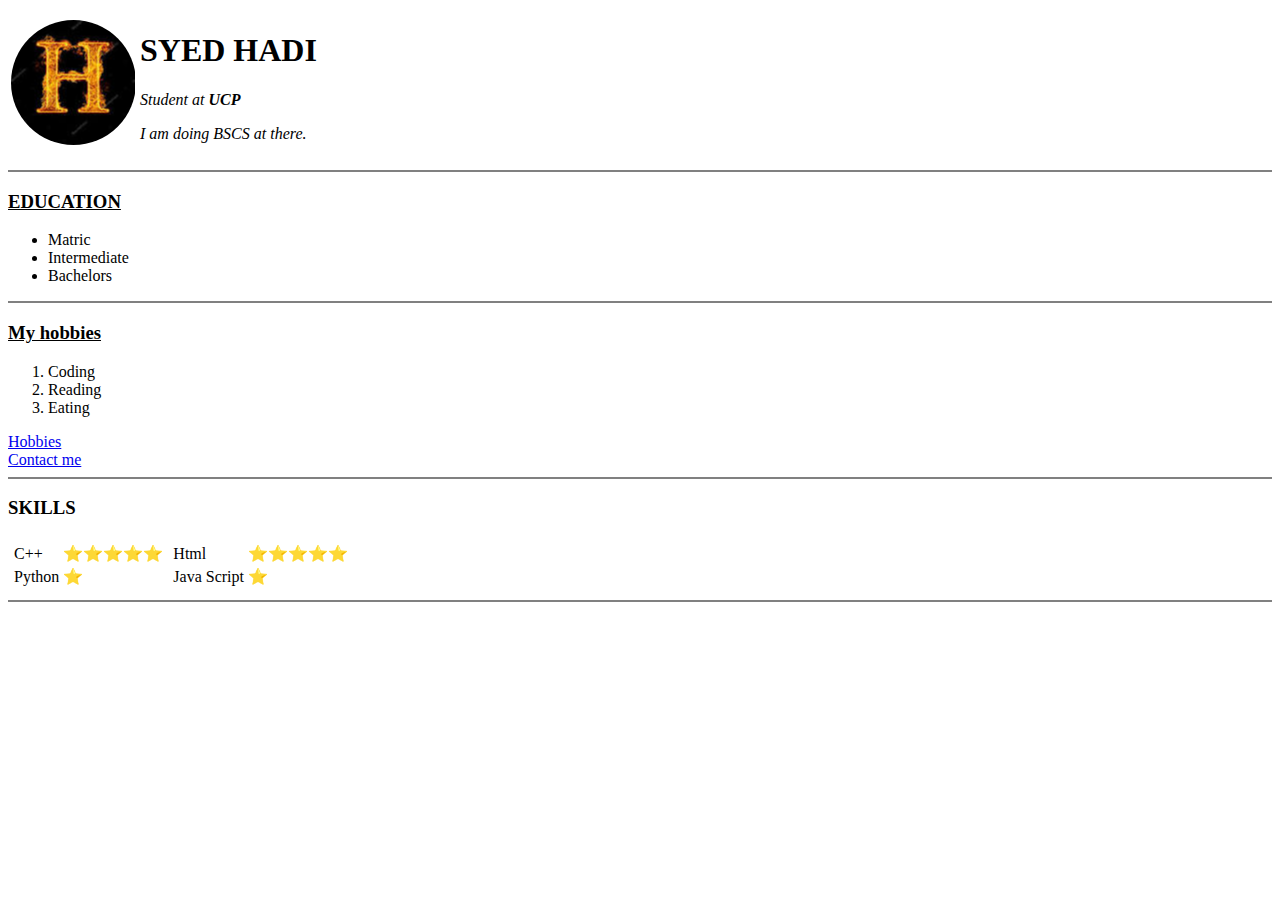
==== index.html @ 0677054f "add cv files" ====
<!DOCTYPE html>
<html lang="en" dir="ltr">

<head>
  <meta charset="utf-8">
  <title>hadi personal site</title>
</head>

<body>
  <table>
    <td><img src="h.png" alt="h image"></td>
    <td>
      <h1>SYED HADI</h1>
      <p><em>Student at <strong>UCP</strong></em></p>
      <p><em>I am doing BSCS at there.</em></p>
    </td>
  </table>
  <hr noshade>
  <h3><u>EDUCATION</u></h3>
  <ul>
    <li>Matric</li>
    <li>Intermediate</li>
    <li>Bachelors</li>
  </ul>
  <hr noshade>
  <h3><u>My hobbies</u></h3>
  <ol>
    <li>Coding</li>
    <li>Reading</li>
    <li>Eating</li>
  </ol>
  <a href="hobbies.html">Hobbies</a>
  <br>
  <a href="contact.html">Contact me</a>
  <hr noshade>
  <h3>SKILLS</h3>
  <table>
    <tr>
      <td>
        <table>
          <tr>
            <td>C++</td>
            <td>&#11088;&#11088;&#11088;&#11088;&#11088;</td>
          </tr>
          <tr>
            <td>Python</td>
            <td>&#11088;</td>
          </tr>
        </table>
      </td>
      <td>
        <table>
          <tr>
            <td>Html</td>
            <td>&#11088;&#11088;&#11088;&#11088;&#11088;</td>
          </tr>
          <tr>
            <td>Java Script</td>
            <td>&#11088;</td>
          </tr>
        </table>
      </td>
    </tr>
  </table>
  <hr noshade>
</body>

</html>
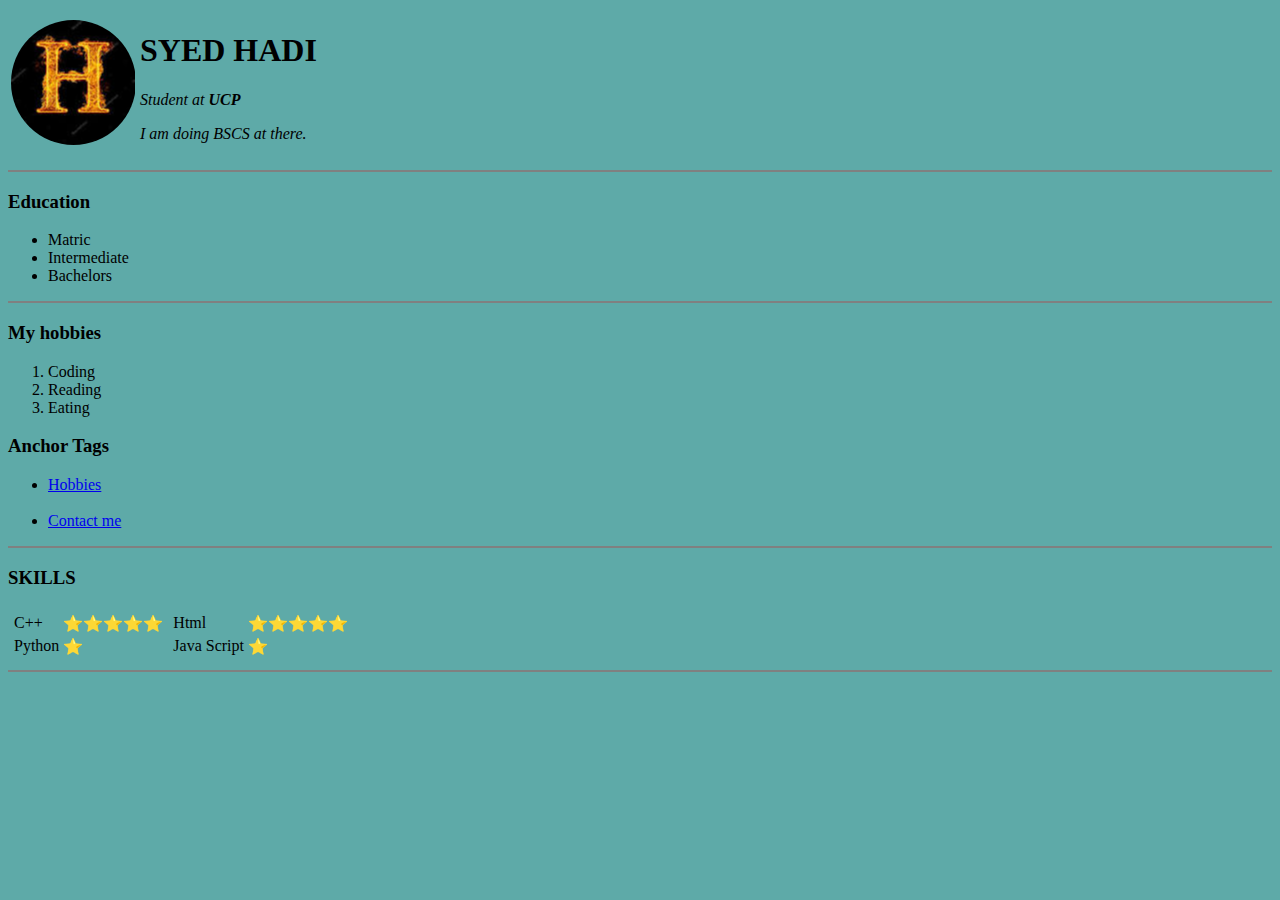
==== commit 63ba653f: "Add files via upload" ====
--- a/index.html
+++ b/index.html
@@ -6,7 +6,7 @@
   <title>hadi personal site</title>
 </head>
 
-<body>
+<body style="background-color: #5eaaa8;">
   <table>
     <td><img src="h.png" alt="h image"></td>
     <td>
@@ -16,22 +16,25 @@
     </td>
   </table>
   <hr noshade>
-  <h3><u>EDUCATION</u></h3>
+  <h3>Education</h3>
   <ul>
     <li>Matric</li>
     <li>Intermediate</li>
     <li>Bachelors</li>
   </ul>
   <hr noshade>
-  <h3><u>My hobbies</u></h3>
+  <h3>My hobbies</h3>
   <ol>
     <li>Coding</li>
     <li>Reading</li>
     <li>Eating</li>
   </ol>
-  <a href="hobbies.html">Hobbies</a>
-  <br>
-  <a href="contact.html">Contact me</a>
+  <h3>Anchor Tags</h3>
+  <ul>
+    <li><a href="hobbies.html">Hobbies</a></li>
+    <br>
+    <li><a href="contact.html">Contact me</a></li>
+  </ul>
   <hr noshade>
   <h3>SKILLS</h3>
   <table>
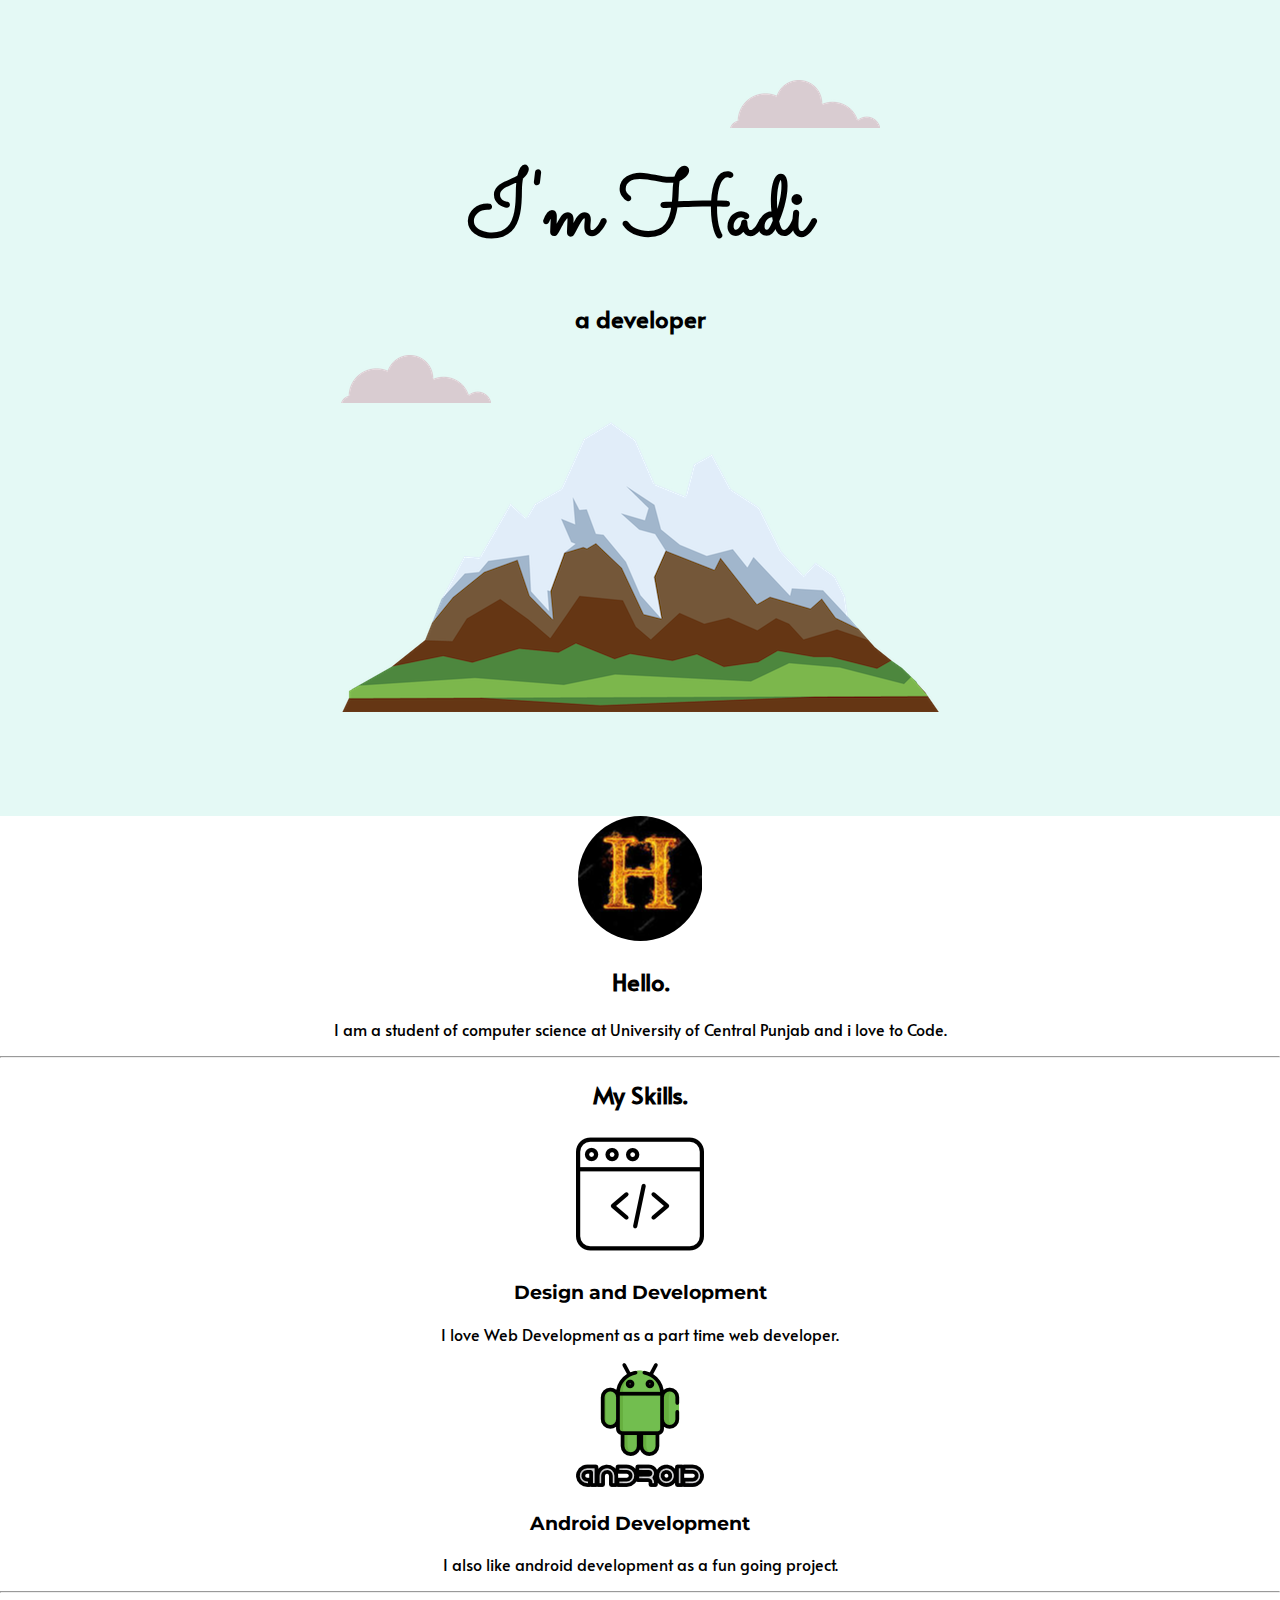
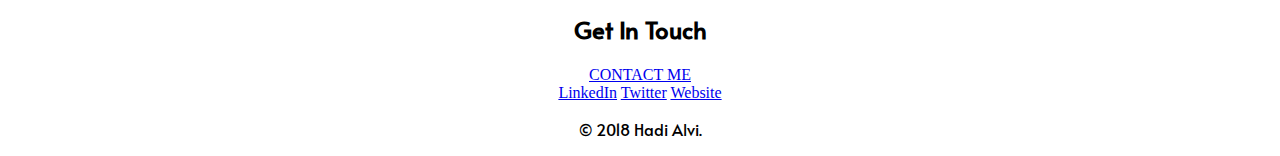
==== commit 88f67794: "Add files via upload" ====
--- a/index.html
+++ b/index.html
@@ -1,71 +1,55 @@
 <!DOCTYPE html>
 <html lang="en" dir="ltr">
+  <head>
+    <meta charset="utf-8">
+    <title>Hadi Site</title>
+    <link rel="stylesheet" href="css/style.css">
+    <link rel="icon" href="favicon.ico">
+    <link href="https://fonts.googleapis.com/css2?family=Alata&display=swap" rel="stylesheet">
+    <link href="https://fonts.googleapis.com/css2?family=Merriweather:wght@300&family=Montserrat:wght@100&family=Sacramento&display=swap" rel="stylesheet">
+  </head>
+  <body>
+    <div class="topcontainer">
+      <img class="top-cloud" src="images/cloud.png" alt="cloud-img">
+      <h1>I'm Hadi</h1>
+      <h2>a developer</h2>
+      <img class="bottom-cloud" src="images/cloud.png" alt="cloud-img">
+      <img src="images/mountain.png" alt="mountain-img">
+    </div>
+    <div class="middle-container">
+      <div class="profile">
+        <img src="images/circle-cropped.png" alt="my-picture">
+        <h2>Hello.</h2>
+        <p>I am a student of computer science at University of Central Punjab and i love to Code.</p>
+      </div>
+      <hr>
+      <div class="skills">
+        <h2>My Skills.</h2>
+        <div class="skill-row">
+          <img class="web" src="images/code.png" alt="skills">
+          <h3>Design and Development</h3>
+          <p>I love Web Development as a part time web developer.</p>
+        </div>
+        <div class="skill-row">
+          <img class="android" src="images/android.png" alt="skills">
+          <h3>Android Development</h3>
+          <p>I also like android development as a fun going project.</p>
+        </div>
+      </div>
+      <hr>
+      <div class="contact-me">
+        <h2>Get In Touch</h2>
+        <a class="btn" href="mailto:name@email.com">CONTACT ME</a>
+      </div>
+    </div>
 
-<head>
-  <meta charset="utf-8">
-  <title>hadi personal site</title>
-</head>
 
-<body style="background-color: #5eaaa8;">
-  <table>
-    <td><img src="h.png" alt="h image"></td>
-    <td>
-      <h1>SYED HADI</h1>
-      <p><em>Student at <strong>UCP</strong></em></p>
-      <p><em>I am doing BSCS at there.</em></p>
-    </td>
-  </table>
-  <hr noshade>
-  <h3>Education</h3>
-  <ul>
-    <li>Matric</li>
-    <li>Intermediate</li>
-    <li>Bachelors</li>
-  </ul>
-  <hr noshade>
-  <h3>My hobbies</h3>
-  <ol>
-    <li>Coding</li>
-    <li>Reading</li>
-    <li>Eating</li>
-  </ol>
-  <h3>Anchor Tags</h3>
-  <ul>
-    <li><a href="hobbies.html">Hobbies</a></li>
-    <br>
-    <li><a href="contact.html">Contact me</a></li>
-  </ul>
-  <hr noshade>
-  <h3>SKILLS</h3>
-  <table>
-    <tr>
-      <td>
-        <table>
-          <tr>
-            <td>C++</td>
-            <td>&#11088;&#11088;&#11088;&#11088;&#11088;</td>
-          </tr>
-          <tr>
-            <td>Python</td>
-            <td>&#11088;</td>
-          </tr>
-        </table>
-      </td>
-      <td>
-        <table>
-          <tr>
-            <td>Html</td>
-            <td>&#11088;&#11088;&#11088;&#11088;&#11088;</td>
-          </tr>
-          <tr>
-            <td>Java Script</td>
-            <td>&#11088;</td>
-          </tr>
-        </table>
-      </td>
-    </tr>
-  </table>
-  <hr noshade>
-</body>
+    <div class="bottom-container">
+      <a class="footer-link" href="https://www.linkedin.com/">LinkedIn</a>
+      <a class="footer-link" href="https://twitter.com/">Twitter</a>
+      <a class="footer-link" href="https://www.appbrewery.co/">Website</a>
+      <p>© 2018 Hadi Alvi.</p>
+    </div>
 
+  </body>
 </html>
--- a/css/style.css
+++ b/css/style.css
@@ -0,0 +1,37 @@
+body{
+  margin: 0;
+  text-align: center;
+}
+h1{
+  font-size: 5.62rem;
+  margin: 50px auto 0 auto;
+  font-family: 'Sacramento', cursive;
+}
+h2{
+  font-family: 'Alata', sans-serif;
+}
+h3{
+  font-family: 'Montserrat', sans-serif;
+}
+p{
+  font-family: 'Alata', sans-serif;
+}
+.topcontainer{
+    background-color: #E4F9F5;
+    position: relative;
+    padding: 100px;
+}
+.middle-container{
+
+}
+.bottom-container{
+
+}
+.bottom-cloud{
+  position: absolute;
+}
+.top-cloud{
+  position: absolute;
+  right: 400px;
+  top: 80px;
+}
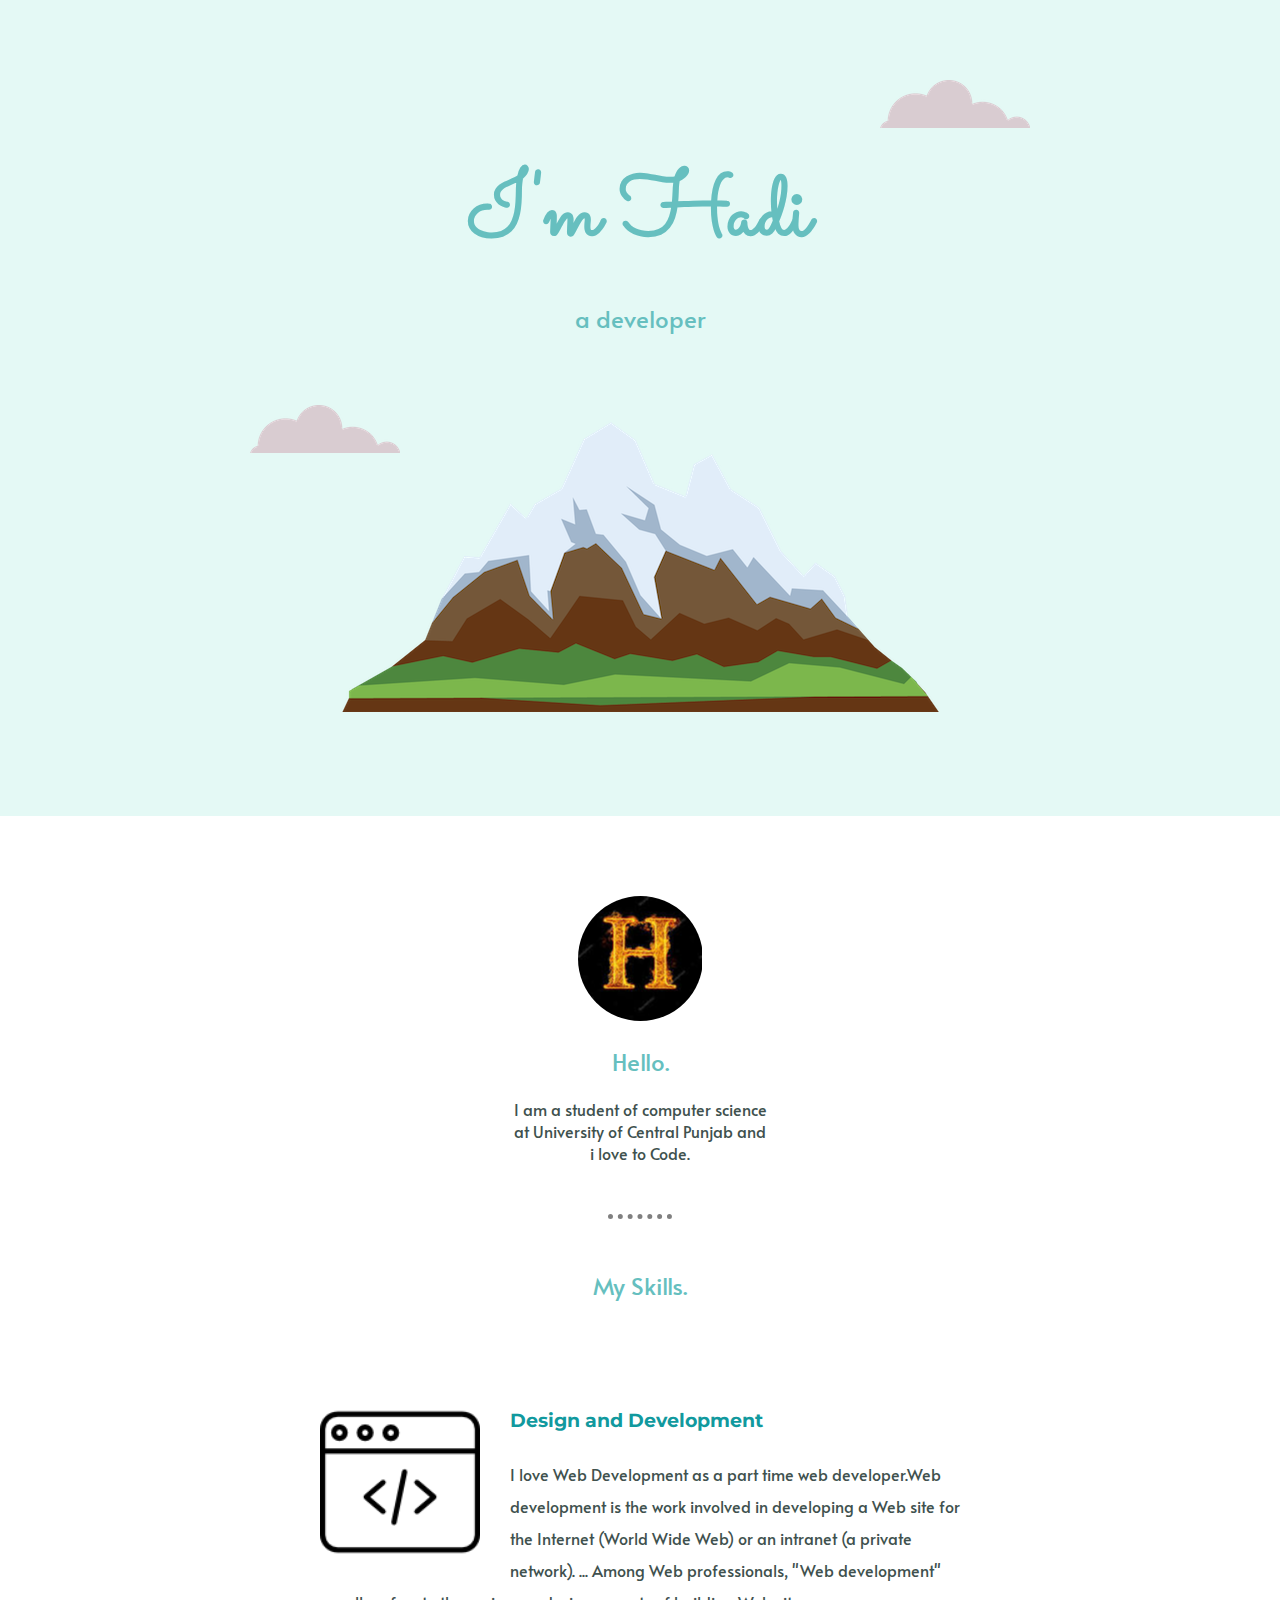
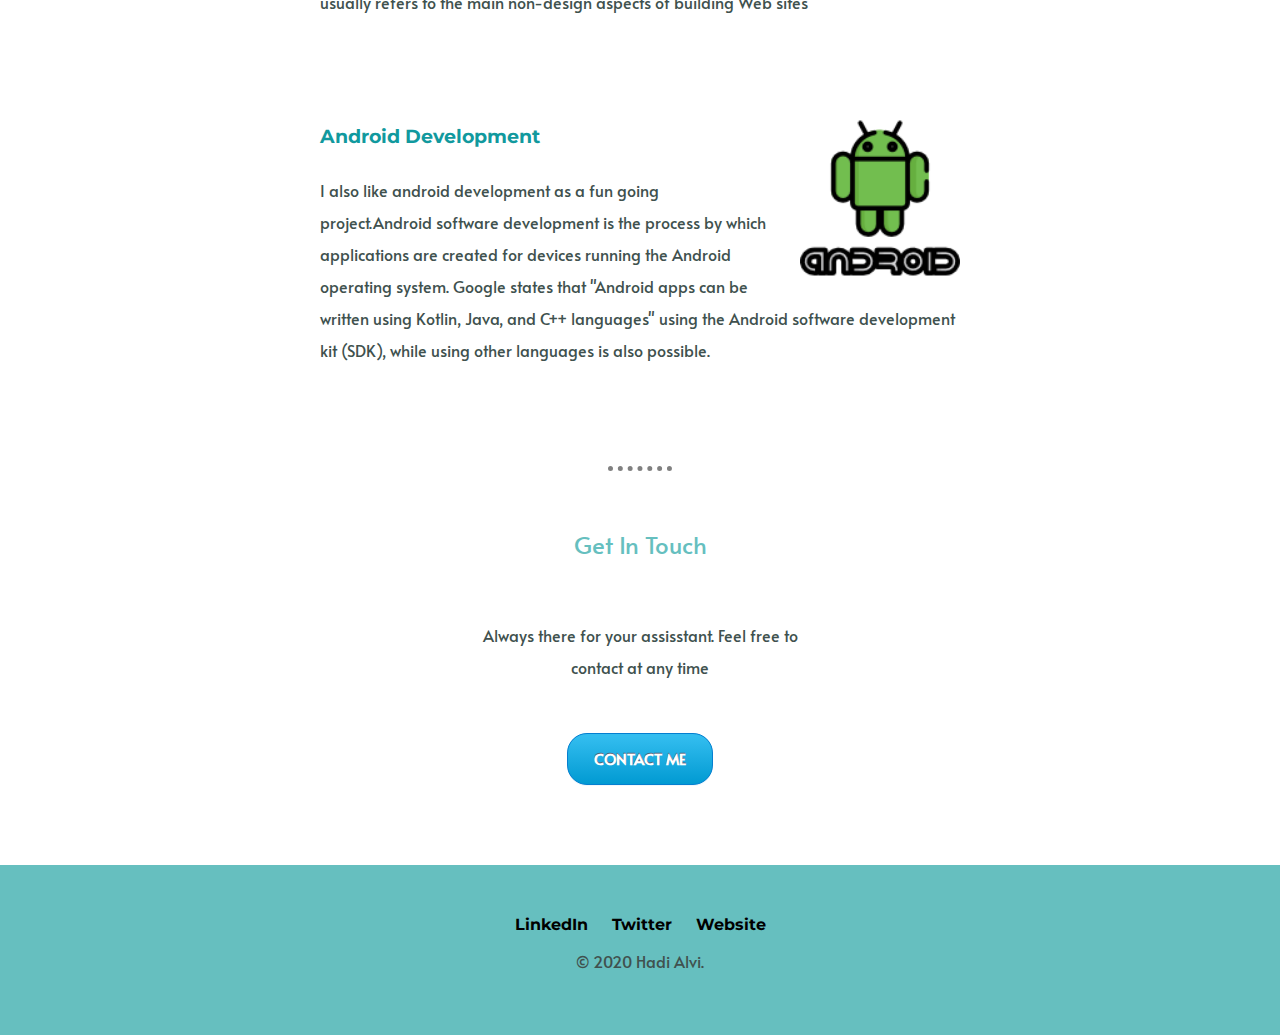
==== commit 0737d8b8: "final personel site" ====
--- a/index.html
+++ b/index.html
@@ -20,7 +20,7 @@
       <div class="profile">
         <img src="images/circle-cropped.png" alt="my-picture">
         <h2>Hello.</h2>
-        <p>I am a student of computer science at University of Central Punjab and i love to Code.</p>
+        <p class="intro">I am a student of computer science at University of Central Punjab and i love to Code.</p>
       </div>
       <hr>
       <div class="skills">
@@ -28,17 +28,18 @@
         <div class="skill-row">
           <img class="web" src="images/code.png" alt="skills">
           <h3>Design and Development</h3>
-          <p>I love Web Development as a part time web developer.</p>
+          <p>I love Web Development as a part time web developer.Web development is the work involved in developing a Web site for the Internet (World Wide Web) or an intranet (a private network). ... Among Web professionals, "Web development" usually refers to the main non-design aspects of building Web sites</p>
         </div>
         <div class="skill-row">
           <img class="android" src="images/android.png" alt="skills">
           <h3>Android Development</h3>
-          <p>I also like android development as a fun going project.</p>
+          <p>I also like android development as a fun going project.Android software development is the process by which applications are created for devices running the Android operating system. Google states that "Android apps can be written using Kotlin, Java, and C++ languages" using the Android software development kit (SDK), while using other languages is also possible.</p>
         </div>
       </div>
       <hr>
       <div class="contact-me">
         <h2>Get In Touch</h2>
+        <p class="msg">Always there for your assisstant. Feel free to contact at any time</p>
         <a class="btn" href="mailto:name@email.com">CONTACT ME</a>
       </div>
     </div>
@@ -48,7 +49,7 @@
       <a class="footer-link" href="https://www.linkedin.com/">LinkedIn</a>
       <a class="footer-link" href="https://twitter.com/">Twitter</a>
       <a class="footer-link" href="https://www.appbrewery.co/">Website</a>
-      <p>© 2018 Hadi Alvi.</p>
+      <p>© 2020 Hadi Alvi.</p>
     </div>
 
   </body>
--- a/css/style.css
+++ b/css/style.css
@@ -1,17 +1,33 @@
 body{
+  color: #40514E;
   margin: 0;
   text-align: center;
 }
 h1{
+  color: #66BFBF;
   font-size: 5.62rem;
   margin: 50px auto 0 auto;
   font-family: 'Sacramento', cursive;
 }
 h2{
+  color: #66BFBF;
   font-family: 'Alata', sans-serif;
+  font-weight: normal;
 }
 h3{
+  color: #11999E;
   font-family: 'Montserrat', sans-serif;
+}
+a{
+  color: #11999E;
+}
+hr {
+  border-style: none;
+  border-top-style: dotted;
+  border-color: grey;
+  border-width: 5px;
+  width: 5%;
+  margin: 50px auto 50px auto;
 }
 p{
   font-family: 'Alata', sans-serif;
@@ -22,16 +38,87 @@
     padding: 100px;
 }
 .middle-container{
-
+  margin: 80px 0;
+  text-align: center;
 }
 .bottom-container{
-
+  background-color: #66BFBF;
+  height: 100px;
+  padding: 50px 0 20px;
 }
 .bottom-cloud{
   position: absolute;
+  margin-top: 50px;
+  left: 250px;
 }
 .top-cloud{
   position: absolute;
-  right: 400px;
+  right: 250px;
   top: 80px;
 }
+a{
+  font-family: 'Montserrat', sans-serif;
+  padding: 10px;
+  color: black;
+  font-weight: bold;
+  text-decoration: none;
+}
+a:hover{
+  color: #EAF6F6;
+}
+.intro{
+  width: 20%;
+  margin: auto;
+}
+.skill-row{
+  width: 50%;
+  margin: 100px auto 100px auto;
+  text-align: left;
+  line-height: 2;
+}
+.web{
+  width: 25%;
+  float: left;
+  margin-right: 30px;
+}
+.android{
+  width: 25%;
+  float: right;
+  margin-left: 30px;
+}
+.contact-me{
+  line-height: 2;
+  margin: 50px;
+}
+.footer-link{
+  margin: auto;
+}
+
+.msg{
+  width: 30%;
+  margin: 50px auto;
+}
+.btn {
+	box-shadow: 0px 1px 0px 0px #f0f7fa;
+	background:linear-gradient(to bottom, #33bdef 5%, #019ad2 100%);
+	background-color:#33bdef;
+	border-radius:20px;
+	border:1px solid #057fd0;
+	display:inline-block;
+	cursor:pointer;
+	color:#ffffff;
+	font-family: 'Alata', sans-serif;
+	font-size:15px;
+	font-weight:bold;
+	padding:10px 26px;
+	text-decoration:none;
+	text-shadow:0px -1px 0px #5b6178;
+}
+.btn:hover {
+	background:linear-gradient(to bottom, #019ad2 5%, #33bdef 100%);
+	background-color:#019ad2;
+}
+.btn:active {
+	position:relative;
+	top:1px;
+}
